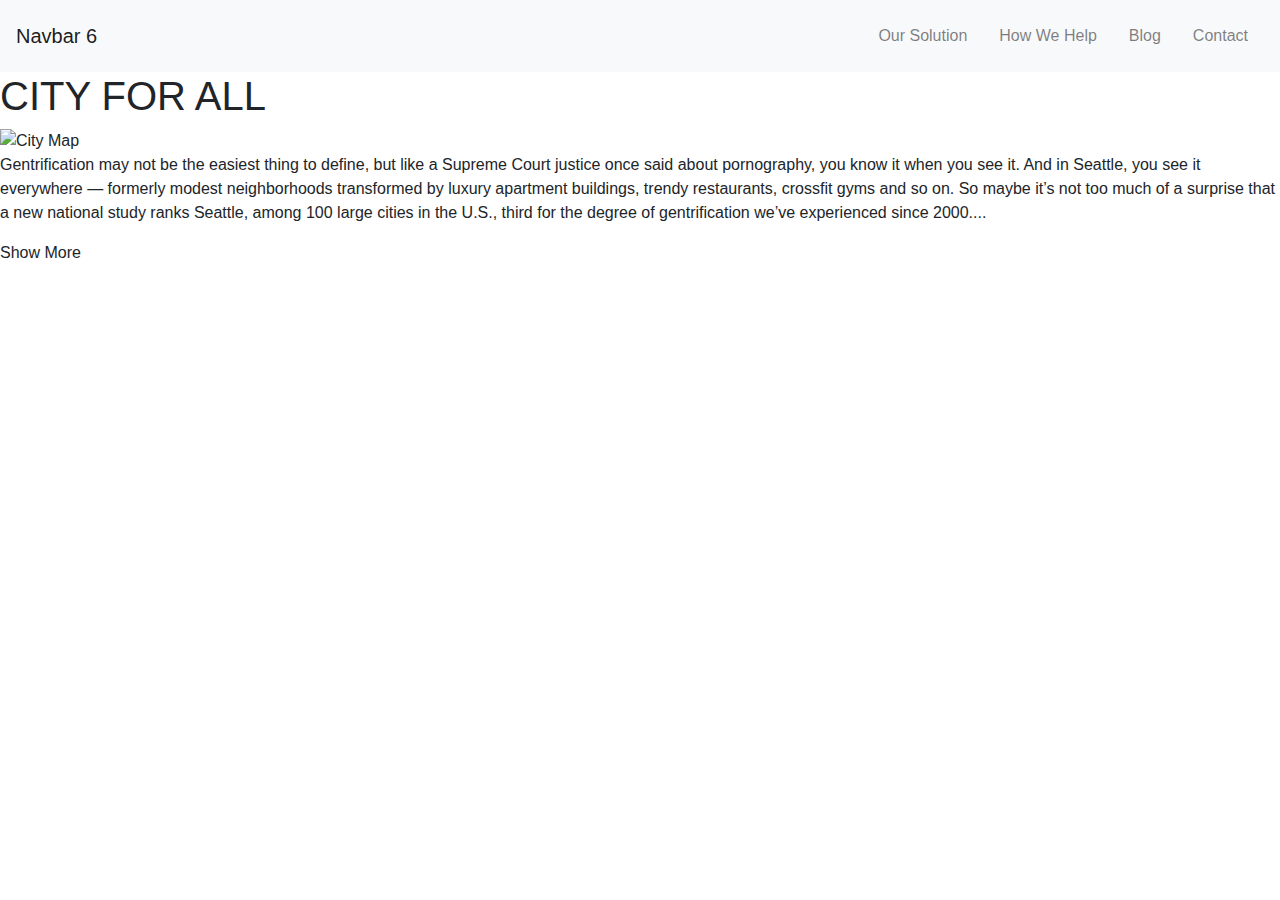
==== html/index.html @ 7afbc508 "Change directory" ====
<!DOCTYPE html>
<html lang="en">
<head>
    <meta charset="UTF-8">
    <meta name="viewport" content="width=device-width, initial-scale=1.0, shrink-to-fit=no">
    <link rel="stylesheet" href="https://stackpath.bootstrapcdn.com/bootstrap/4.3.1/css/bootstrap.min.css" integrity="sha384-ggOyR0iXCbMQv3Xipma34MD+dH/1fQ784/j6cY/iJTQUOhcWr7x9JvoRxT2MZw1T" crossorigin="anonymous">
    <link rel="stylesheet" href="/CSS/globalstyle.css">
    <title>Bootstrap Website</title>
</head>
<body>
    <nav class="navbar navbar-expand-lg navbar-light bg-light">
        <div class="d-flex flex-grow-1">
            <span class="w-100 d-lg-none d-block"><!-- hidden spacer to center brand on mobile --></span>
            <a class="navbar-brand d-none d-lg-inline-block" href="#">
                Navbar 6
            </a>
            <a class="navbar-brand-two mx-auto d-lg-none d-inline-block" href="#">
                <img src="/source/noun_City_2079152.svg" alt="logo">
            </a>
            <div class="w-100 text-right">
                <button class="navbar-toggler" type="button" data-toggle="collapse" data-target="#myNavbar">
                    <span class="navbar-toggler-icon"></span>
                </button>
            </div>
        </div>
        <div class="collapse navbar-collapse flex-grow-1 text-right" id="myNavbar">
            <ul class="navbar-nav ml-auto flex-nowrap">
                <li class="nav-item">
                    <a href="#" class="nav-link m-2 menu-item nav-active">Our Solution</a>
                </li>
                <li class="nav-item">
                    <a href="#" class="nav-link m-2 menu-item">How We Help</a>
                </li>
                <li class="nav-item">
                    <a href="#" class="nav-link m-2 menu-item">Blog</a>
                </li>
                <li class="nav-item">
                    <a href="#" class="nav-link m-2 menu-item">Contact</a>
                </li>
            </ul>
        </div>

        </nav>




    <!-- <nav class="navbar navbar-expand-lg navbar-light bg-light">
        <a class="navbar-brand" href="#"></a>
        <button class="navbar-toggler" type="button" data-toggle="collapse" data-target="#navbarNav" aria-controls="navbarNav" aria-expanded="false" aria-label="Toggle navigation">
          <span class="navbar-toggler-icon"></span>
        </button>
        <div class="collapse navbar-collapse" id="navbarNav">
          <ul class="navbar-nav">
            <li class="nav-item active">
              <a class="nav-link" href="#">Home <span class="sr-only">(current)</span></a>
            </li>
            <li class="nav-item">
              <a class="nav-link" href="#">Features</a>
            </li>
            <li class="nav-item">
              <a class="nav-link" href="#">Pricing</a>
            </li>
            <li class="nav-item">
              <a class="nav-link disabled" href="#" tabindex="-1" aria-disabled="true">Disabled</a>
            </li>
          </ul>
        </div>
      </nav> -->
  
  <div class="content">
  <h1>CITY FOR ALL</h1>
  <img src="/source/isometric city.jpg" alt="City Map" width="600">
  
  
  <div class="one-col-paragraph"><p class="standardText">Gentrification may not be the easiest thing to define, but like a Supreme Court justice once said about pornography, you know it when you see it.

    And in Seattle, you see it everywhere — formerly modest neighborhoods transformed by luxury apartment buildings, trendy restaurants, crossfit gyms and so on.
    
    So maybe it’s not too much of a surprise that a new national study ranks Seattle, among 100 large cities in the U.S., third for the degree of gentrification we’ve experienced since 2000.<span id="points" style="display: inline;">...</span>

    <span id="moreText" style="display: none;">But the study also has a more unexpected finding: The effects of gentrification aren’t as dire as people often think. In fact, on balance, it may do more good than harm.

    That runs counter to the common perception of gentrification, a trend seen in many American cities in recent years. As young professionals, empty-nesters and other more affluent people rediscovered the appeal of city living, they’ve moved into the urban core. That new wealth rapidly changes city neighborhoods, many of which had suffered from decades of blight and population loss.</span></p></div>
  
  <div class="showBtn" id="showMoreBtn"><p>Show More</p></div>
  </div>

<script src="https://code.jquery.com/jquery-3.3.1.slim.min.js" integrity="sha384-q8i/X+965DzO0rT7abK41JStQIAqVgRVzpbzo5smXKp4YfRvH+8abtTE1Pi6jizo" crossorigin="anonymous"></script>
<script src="https://cdnjs.cloudflare.com/ajax/libs/popper.js/1.14.7/umd/popper.min.js" integrity="sha384-UO2eT0CpHqdSJQ6hJty5KVphtPhzWj9WO1clHTMGa3JDZwrnQq4sF86dIHNDz0W1" crossorigin="anonymous"></script>
<script src="https://stackpath.bootstrapcdn.com/bootstrap/4.3.1/js/bootstrap.min.js" integrity="sha384-JjSmVgyd0p3pXB1rRibZUAYoIIy6OrQ6VrjIEaFf/nJGzIxFDsf4x0xIM+B07jRM" crossorigin="anonymous"></script>
<script src="/JS/index.js"></script>
</body>
</html>
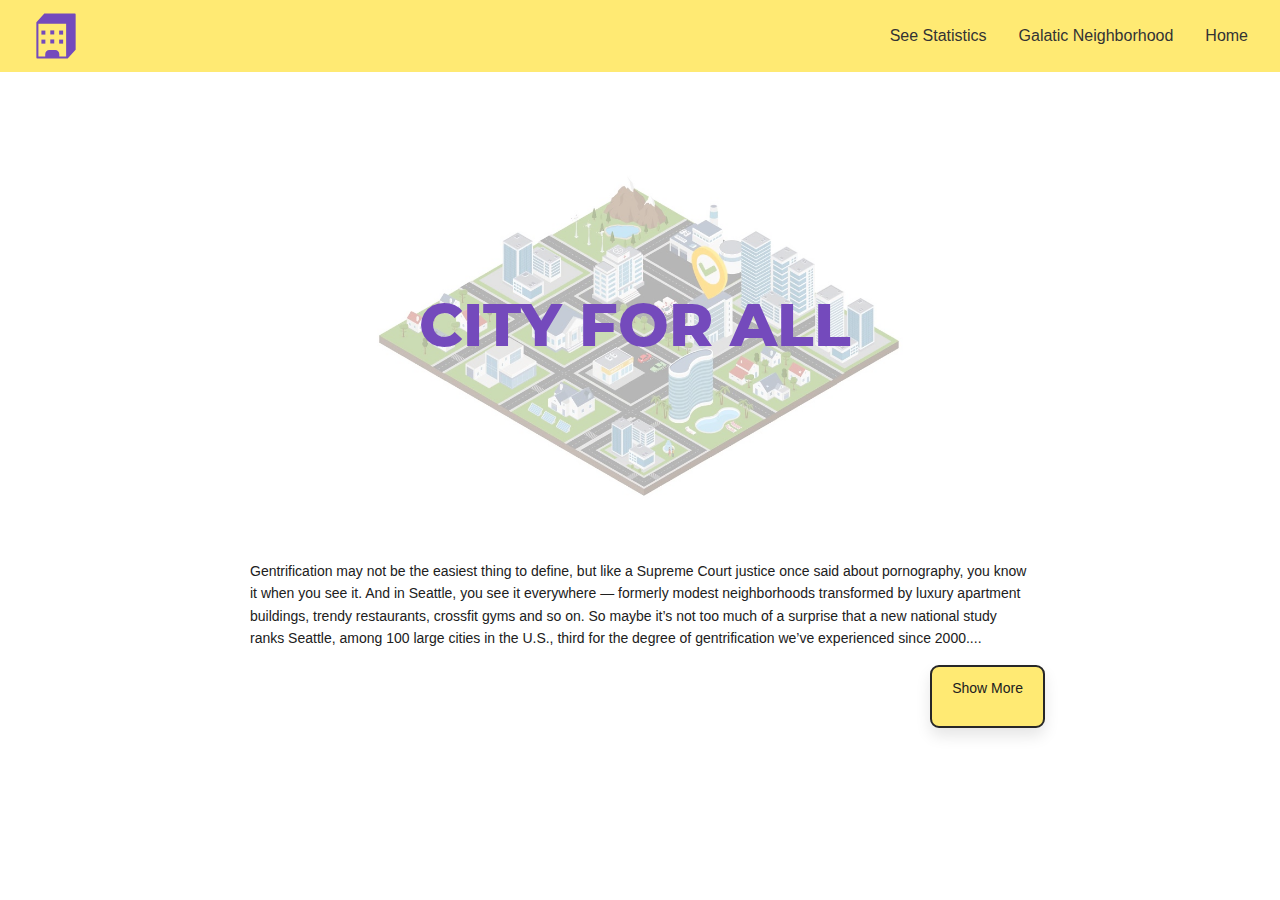
==== commit 095a46fa: "New pages added" ====
--- a/html/index.html
+++ b/html/index.html
@@ -1,94 +1,133 @@
 <!DOCTYPE html>
 <html lang="en">
-<head>
-    <meta charset="UTF-8">
-    <meta name="viewport" content="width=device-width, initial-scale=1.0, shrink-to-fit=no">
-    <link rel="stylesheet" href="https://stackpath.bootstrapcdn.com/bootstrap/4.3.1/css/bootstrap.min.css" integrity="sha384-ggOyR0iXCbMQv3Xipma34MD+dH/1fQ784/j6cY/iJTQUOhcWr7x9JvoRxT2MZw1T" crossorigin="anonymous">
-    <link rel="stylesheet" href="/CSS/globalstyle.css">
-    <title>Bootstrap Website</title>
-</head>
-<body>
+  <head>
+    <meta charset="UTF-8" />
+    <meta
+      name="viewport"
+      content="width=device-width, initial-scale=1.0, shrink-to-fit=no"
+    />
+    <link
+      rel="stylesheet"
+      href="https://stackpath.bootstrapcdn.com/bootstrap/4.3.1/css/bootstrap.min.css"
+      integrity="sha384-ggOyR0iXCbMQv3Xipma34MD+dH/1fQ784/j6cY/iJTQUOhcWr7x9JvoRxT2MZw1T"
+      crossorigin="anonymous"
+    />
+    <link rel="stylesheet" href="/CSS/globalstyle.css" />
+    <link
+      rel="icon"
+      type="image/svg"
+      href="/source/noun_Building Block_1220883.svg">
+      <link rel="preconnect" href="https://fonts.gstatic.com">
+<link href="https://fonts.googleapis.com/css2?family=Montserrat:wght@800&display=swap" rel="stylesheet">
+    <title>City For All</title>
+    
+  </head>
+  <body>
     <nav class="navbar navbar-expand-lg navbar-light bg-light">
-        <div class="d-flex flex-grow-1">
-            <span class="w-100 d-lg-none d-block"><!-- hidden spacer to center brand on mobile --></span>
-            <a class="navbar-brand d-none d-lg-inline-block" href="#">
-                Navbar 6
-            </a>
-            <a class="navbar-brand-two mx-auto d-lg-none d-inline-block" href="#">
-                <img src="/source/noun_City_2079152.svg" alt="logo">
-            </a>
-            <div class="w-100 text-right">
-                <button class="navbar-toggler" type="button" data-toggle="collapse" data-target="#myNavbar">
-                    <span class="navbar-toggler-icon"></span>
-                </button>
-            </div>
+      <div class="d-flex flex-grow-1">
+        <span class="w-100 d-lg-none d-block"
+          ><!-- hidden spacer to center brand on mobile --></span
+        >
+        <a
+            class="navbar-brand d-none d-lg-inline-block"
+            href="/html/index.html"
+            ><img src="/source/noun_Building Block_1220883.svg" width= "40px" alt="logo"
+          /></a>
+        <a class="navbar-brand-two mx-auto d-lg-none d-inline-block" href="#">
+        <div class="w-100 text-right">
+          <button
+            class="navbar-toggler"
+            type="button"
+            data-toggle="collapse"
+            data-target="#myNavbar"
+          >
+            <span class="navbar-toggler-icon"></span>
+          </button>
         </div>
-        <div class="collapse navbar-collapse flex-grow-1 text-right" id="myNavbar">
-            <ul class="navbar-nav ml-auto flex-nowrap">
-                <li class="nav-item">
-                    <a href="#" class="nav-link m-2 menu-item nav-active">Our Solution</a>
-                </li>
-                <li class="nav-item">
-                    <a href="#" class="nav-link m-2 menu-item">How We Help</a>
-                </li>
-                <li class="nav-item">
-                    <a href="#" class="nav-link m-2 menu-item">Blog</a>
-                </li>
-                <li class="nav-item">
-                    <a href="#" class="nav-link m-2 menu-item">Contact</a>
-                </li>
-            </ul>
+      </div>
+      <div
+        class="collapse navbar-collapse flex-grow-1 text-right"
+        id="myNavbar"
+      >
+        <ul class="navbar-nav ml-auto flex-nowrap">
+          <li class="nav-item">
+            <a
+              href="/html/table2.html"
+              class="nav-link m-2 menu-item nav-active"
+              >See Statistics</a
+            >
+          </li>
+          <li class="nav-item">
+            <a href="/html/apod.html" class="nav-link m-2 menu-item"
+              >Galatic Neighborhood</a
+            >
+          </li>
+          <li class="nav-item">
+            <a href="/html/index.html" class="nav-link m-2 menu-item">Home</a>
+          </li>
+        </ul>
+      </div>
+    </nav>
+
+<div class="row justify-content-center">
+    <div class="content">
+      <br>
+      <div class="imgContainer">
+      <div class="centered"><span class="HomePageHeader">CITY FOR ALL</span></p></div>
+      <img src="/source/citymap.jpg" alt="City Map" width="700px" style="opacity: 50%;"/>
+      </div>
+</div>
+      <div class="one-col-paragraph" width="100%">
+        <p class="standardText">
+          Gentrification may not be the easiest thing to define, but like a
+          Supreme Court justice once said about pornography, you know it when
+          you see it. And in Seattle, you see it everywhere — formerly modest
+          neighborhoods transformed by luxury apartment buildings, trendy
+          restaurants, crossfit gyms and so on. So maybe it’s not too much of a
+          surprise that a new national study ranks Seattle, among 100 large
+          cities in the U.S., third for the degree of gentrification we’ve
+          experienced since 2000.<span id="points" style="display: inline"
+            >...</span
+          >
+
+          <span id="moreText" style="display: none"
+            >But the study also has a more unexpected finding: The effects of
+            gentrification aren’t as dire as people often think. In fact, on
+            balance, it may do more good than harm. That runs counter to the
+            common perception of gentrification, a trend seen in many American
+            cities in recent years. As young professionals, empty-nesters and
+            other more affluent people rediscovered the appeal of city living,
+            they’ve moved into the urban core. That new wealth rapidly changes
+            city neighborhoods, many of which had suffered from decades of
+            blight and population loss.</span
+          >
+        </p>
+        <div class="row justify-content-end">
+        <div class="showBtn" id="showMoreBtn"><p>Show More</p></div>
         </div>
+      </div>
+      </div>
 
-        </nav>
+      <div class="BtnContainer" width="100%">
+        
+    </div>
+      
+    <script
+      src="https://code.jquery.com/jquery-3.3.1.slim.min.js"
+      integrity="sha384-q8i/X+965DzO0rT7abK41JStQIAqVgRVzpbzo5smXKp4YfRvH+8abtTE1Pi6jizo"
+      crossorigin="anonymous"
+    ></script>
+    <script
+      src="https://cdnjs.cloudflare.com/ajax/libs/popper.js/1.14.7/umd/popper.min.js"
+      integrity="sha384-UO2eT0CpHqdSJQ6hJty5KVphtPhzWj9WO1clHTMGa3JDZwrnQq4sF86dIHNDz0W1"
+      crossorigin="anonymous"
+    ></script>
+    <script
+      src="https://stackpath.bootstrapcdn.com/bootstrap/4.3.1/js/bootstrap.min.js"
+      integrity="sha384-JjSmVgyd0p3pXB1rRibZUAYoIIy6OrQ6VrjIEaFf/nJGzIxFDsf4x0xIM+B07jRM"
+      crossorigin="anonymous"
+    ></script>
+    <script src="/JS/index.js"></script>
+  </body>
+</html>
 
-
-
-
-    <!-- <nav class="navbar navbar-expand-lg navbar-light bg-light">
-        <a class="navbar-brand" href="#"></a>
-        <button class="navbar-toggler" type="button" data-toggle="collapse" data-target="#navbarNav" aria-controls="navbarNav" aria-expanded="false" aria-label="Toggle navigation">
-          <span class="navbar-toggler-icon"></span>
-        </button>
-        <div class="collapse navbar-collapse" id="navbarNav">
-          <ul class="navbar-nav">
-            <li class="nav-item active">
-              <a class="nav-link" href="#">Home <span class="sr-only">(current)</span></a>
-            </li>
-            <li class="nav-item">
-              <a class="nav-link" href="#">Features</a>
-            </li>
-            <li class="nav-item">
-              <a class="nav-link" href="#">Pricing</a>
-            </li>
-            <li class="nav-item">
-              <a class="nav-link disabled" href="#" tabindex="-1" aria-disabled="true">Disabled</a>
-            </li>
-          </ul>
-        </div>
-      </nav> -->
-  
-  <div class="content">
-  <h1>CITY FOR ALL</h1>
-  <img src="/source/isometric city.jpg" alt="City Map" width="600">
-  
-  
-  <div class="one-col-paragraph"><p class="standardText">Gentrification may not be the easiest thing to define, but like a Supreme Court justice once said about pornography, you know it when you see it.
-
-    And in Seattle, you see it everywhere — formerly modest neighborhoods transformed by luxury apartment buildings, trendy restaurants, crossfit gyms and so on.
-    
-    So maybe it’s not too much of a surprise that a new national study ranks Seattle, among 100 large cities in the U.S., third for the degree of gentrification we’ve experienced since 2000.<span id="points" style="display: inline;">...</span>
-
-    <span id="moreText" style="display: none;">But the study also has a more unexpected finding: The effects of gentrification aren’t as dire as people often think. In fact, on balance, it may do more good than harm.
-
-    That runs counter to the common perception of gentrification, a trend seen in many American cities in recent years. As young professionals, empty-nesters and other more affluent people rediscovered the appeal of city living, they’ve moved into the urban core. That new wealth rapidly changes city neighborhoods, many of which had suffered from decades of blight and population loss.</span></p></div>
-  
-  <div class="showBtn" id="showMoreBtn"><p>Show More</p></div>
-  </div>
-
-<script src="https://code.jquery.com/jquery-3.3.1.slim.min.js" integrity="sha384-q8i/X+965DzO0rT7abK41JStQIAqVgRVzpbzo5smXKp4YfRvH+8abtTE1Pi6jizo" crossorigin="anonymous"></script>
-<script src="https://cdnjs.cloudflare.com/ajax/libs/popper.js/1.14.7/umd/popper.min.js" integrity="sha384-UO2eT0CpHqdSJQ6hJty5KVphtPhzWj9WO1clHTMGa3JDZwrnQq4sF86dIHNDz0W1" crossorigin="anonymous"></script>
-<script src="https://stackpath.bootstrapcdn.com/bootstrap/4.3.1/js/bootstrap.min.js" integrity="sha384-JjSmVgyd0p3pXB1rRibZUAYoIIy6OrQ6VrjIEaFf/nJGzIxFDsf4x0xIM+B07jRM" crossorigin="anonymous"></script>
-<script src="/JS/index.js"></script>
-</body>
-</html>--- a/CSS/globalstyle.css
+++ b/CSS/globalstyle.css
@@ -0,0 +1,170 @@
+
+@font-face{
+    font-family: "Montserrat";
+    src: url(/Montserrat/Montserrat-ExtraBold.ttf);
+    font-weight: 800;
+}
+
+
+
+.row.justify-content-center {
+padding: 30px 5px;
+}
+.HomePageHeader {
+  font-family: "Montserrat";
+  font-weight: 800;
+  font-size: 60px;
+  color:#744ABC;
+  text-align: center;
+}
+
+.imgContainer {
+  position: relative;
+}
+
+.centered {
+  position: absolute;
+  top: 50%;
+  left: 37%;
+  transform: translate(-30%, -50%);
+  z-index: 100;
+  word-wrap: normal;
+}
+
+
+
+
+.navbar-brand {
+  margin-left: 20px;
+
+}
+.filterContainer {
+  padding: 20px 10px;
+  /* border: 1px solid #d6d6d6; */
+  background-color: rgb(255, 255, 255);
+  border-radius: 12px;
+}
+
+.selectContainer {
+    padding: 10px 7px;
+    background-color: #ead0ec;
+  }
+
+
+p {
+  color: rgb(32, 32, 32);
+  font-size: 14px;
+  line-height: 1.4rem;
+}
+h1 {
+  font-size: 40px;
+  color: #744ABC;
+  font-family: sans-serif;
+  font-weight: 900;
+  text-align: left;
+}
+
+.mainContainer {
+  margin: 20px 20px;
+}
+
+.bg-light {
+  background-color: #ffea73 !important;
+}
+
+.navbar-light .navbar-nav .nav-link {
+  color: #333;
+}
+
+.content {
+  padding: 10px 30px;
+}
+.BtnContainer {
+  display: inline;
+  width: 100%;
+}
+  .showBtn {
+    padding: 10px 20px;
+    border: 2px rgb(39, 39, 39) solid;
+    background-color: #ffea73;
+    border-radius: 9px;
+    box-shadow: 0px 8px 15px rgba(0, 0, 0, 0.1);
+    cursor: pointer;
+    display: inline-block;
+  }
+  .one-col-paragraph {
+    margin: 20px 0px;
+    max-width: 60%;
+    display: inline-block;
+  }
+
+/*   .standardText {
+    font-size: 14px;
+    font-family: Arial, Helvetica, sans-serif;
+    line-height: 1.4rem;
+    color: #333;
+  } */
+
+  /* th {
+    padding: 10px 20px;
+  }
+  td {
+    padding: 7px 20px;
+  }
+  thead {
+    text-align: left;
+  } */
+  #filterBtn {
+    border: 1px #333 solid;
+    display: inline-block;
+    padding: 7px 16px 7px 16px;
+    border-radius: 8px;
+  }
+
+
+  
+
+
+  /*Bootstrap table CSS*/
+
+.table-responsive-stack tr {
+  display: -webkit-box;
+  display: -ms-flexbox;
+  display: flex;
+  -webkit-box-orient: horizontal;
+  -webkit-box-direction: normal;
+      -ms-flex-direction: row;
+          flex-direction: row;
+}
+
+
+.table-responsive-stack td,
+.table-responsive-stack th {
+   display:block;
+/*flex-grow | flex-shrink | flex-basis*/
+   -ms-flex: 1 1 auto;
+    flex: 1 1 auto;
+}
+
+.table-responsive-stack .table-responsive-stack-thead {
+   font-weight: bold;
+  }
+  
+
+@media screen and (max-width: 768px) {
+   .table-responsive-stack tr {
+      -webkit-box-orient: vertical;
+      -webkit-box-direction: normal;
+          -ms-flex-direction: column;
+              flex-direction: column;
+      border-bottom: 3px solid #ccc;
+      display:block;
+   }
+  }
+
+/* @media (min-width: 400px)
+.container {
+    max-width: 1200px 
+} */
+
+
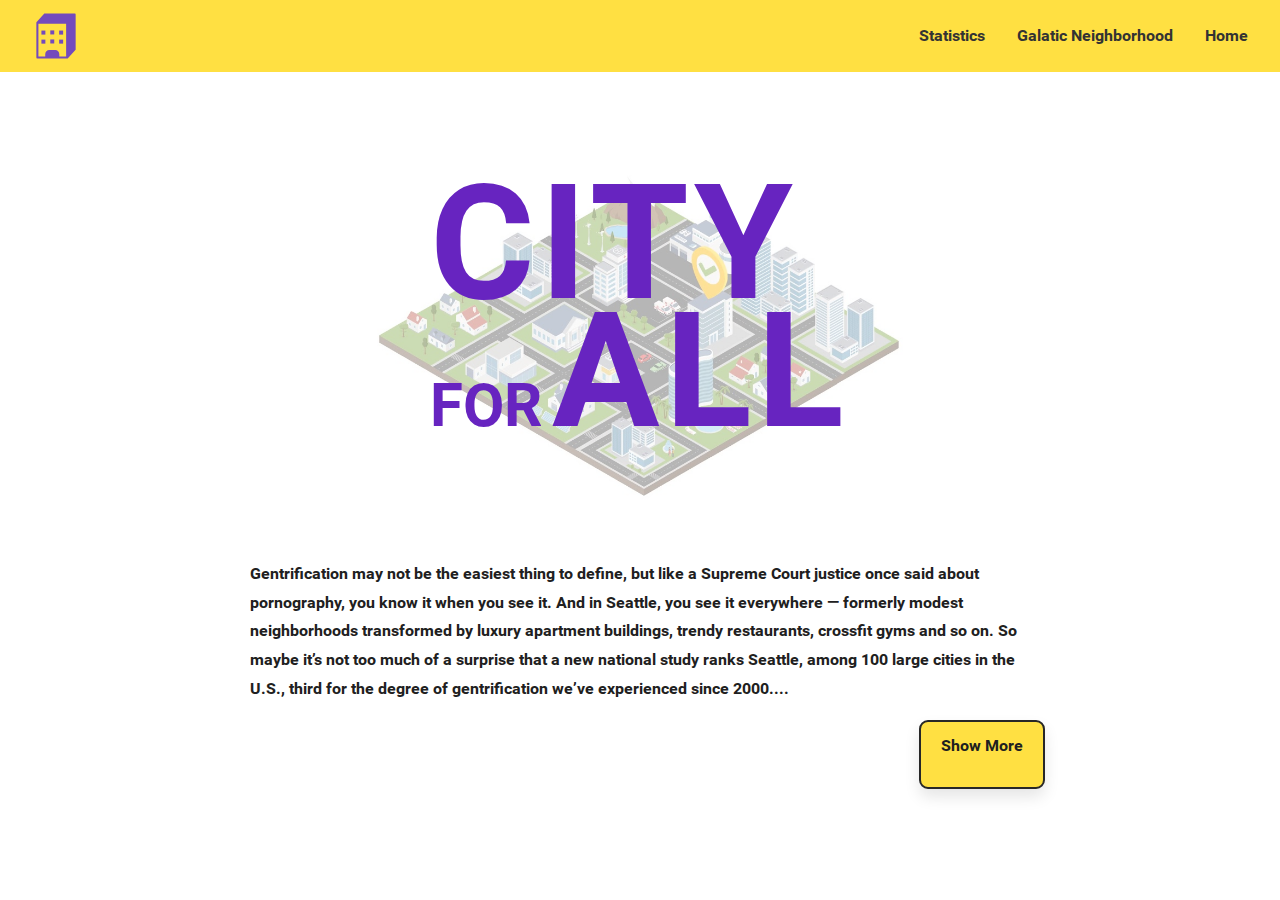
==== commit fb0adca6: "CSS styling improved" ====
--- a/html/index.html
+++ b/html/index.html
@@ -54,7 +54,7 @@
             <a
               href="/html/table2.html"
               class="nav-link m-2 menu-item nav-active"
-              >See Statistics</a
+              >Statistics</a
             >
           </li>
           <li class="nav-item">
@@ -73,7 +73,7 @@
     <div class="content">
       <br>
       <div class="imgContainer">
-      <div class="centered"><span class="HomePageHeader">CITY FOR ALL</span></p></div>
+      <div class="centered"><span class="HomePageHeader">CITY <span class="for">FOR</span>ALL</span></p></div>
       <img src="/source/citymap.jpg" alt="City Map" width="700px" style="opacity: 50%;"/>
       </div>
 </div>
--- a/CSS/globalstyle.css
+++ b/CSS/globalstyle.css
@@ -3,21 +3,42 @@
     font-family: "Montserrat";
     src: url(/Montserrat/Montserrat-ExtraBold.ttf);
     font-weight: 800;
-}
-
-
+  }
+
+@font-face{
+    font-family: "Roboto";
+    src: url(/Roboto/Roboto-Bold.ttf);
+    font-weight:700;
+}
+
+
+
+.custom-control-label::before, 
+.custom-control-label::after {
+top: .8rem;
+width: 2rem;
+height: 2rem;
+}
 
 .row.justify-content-center {
 padding: 30px 5px;
 }
 .HomePageHeader {
-  font-family: "Montserrat";
-  font-weight: 800;
+  font-family: "Roboto";
+  font-weight: 700;
+  font-size: 160px;
+  color:#6724c0;
+  text-align: center;
+  letter-spacing: 0.3rem;
+  line-height: 80%;
+  
+}
+
+.for {
   font-size: 60px;
-  color:#744ABC;
-  text-align: center;
-}
-
+  letter-spacing: 0rem;
+  margin-right: 10px;
+}
 .imgContainer {
   position: relative;
 }
@@ -26,19 +47,22 @@
   position: absolute;
   top: 50%;
   left: 37%;
-  transform: translate(-30%, -50%);
+  transform: translate(-27%, -50%);
   z-index: 100;
   word-wrap: normal;
 }
 
-
-
+#datePickerNeighbor {
+  flex-direction: row;
+  justify-content: flex-end;
+}
 
 .navbar-brand {
   margin-left: 20px;
 
 }
 .filterContainer {
+  margin: 2px 2px;
   padding: 20px 10px;
   /* border: 1px solid #d6d6d6; */
   background-color: rgb(255, 255, 255);
@@ -46,22 +70,31 @@
 }
 
 .selectContainer {
-    padding: 10px 7px;
+    margin: 0px 20px;
+    padding: 2px 2px;
     background-color: #ead0ec;
-  }
-
-
+    border-radius: 16px;
+  }
+
+#datePicker { 
+  margin-left: 8px;
+  border-radius: 8px;
+  border: 1px solid #333;
+  padding: 5px 16px 6px 16px;
+}
 p {
   color: rgb(32, 32, 32);
-  font-size: 14px;
-  line-height: 1.4rem;
-}
+  font-size: 16px;
+  line-height: 1.8rem;
+}
+
 h1 {
   font-size: 40px;
-  color: #744ABC;
-  font-family: sans-serif;
-  font-weight: 900;
+  color: #6724c0;
+  font-family: 'Roboto';
+  font-weight: 700;
   text-align: left;
+  letter-spacing: 0.15rem;
 }
 
 .mainContainer {
@@ -69,7 +102,7 @@
 }
 
 .bg-light {
-  background-color: #ffea73 !important;
+  background-color: #ffe042 !important;
 }
 
 .navbar-light .navbar-nav .nav-link {
@@ -79,6 +112,8 @@
 .content {
   padding: 10px 30px;
 }
+
+
 .BtnContainer {
   display: inline;
   width: 100%;
@@ -86,11 +121,11 @@
   .showBtn {
     padding: 10px 20px;
     border: 2px rgb(39, 39, 39) solid;
-    background-color: #ffea73;
+    background-color: #ffe042;
     border-radius: 9px;
     box-shadow: 0px 8px 15px rgba(0, 0, 0, 0.1);
     cursor: pointer;
-    display: inline-block;
+    display: inline;
   }
   .one-col-paragraph {
     margin: 20px 0px;
@@ -98,22 +133,7 @@
     display: inline-block;
   }
 
-/*   .standardText {
-    font-size: 14px;
-    font-family: Arial, Helvetica, sans-serif;
-    line-height: 1.4rem;
-    color: #333;
-  } */
-
-  /* th {
-    padding: 10px 20px;
-  }
-  td {
-    padding: 7px 20px;
-  }
-  thead {
-    text-align: left;
-  } */
+
   #filterBtn {
     border: 1px #333 solid;
     display: inline-block;
@@ -122,37 +142,43 @@
   }
 
 
+
+
+
+/* .table-responsive-stack tr {
   
-
-
-  /*Bootstrap table CSS*/
-
-.table-responsive-stack tr {
   display: -webkit-box;
   display: -ms-flexbox;
   display: flex;
+  flex-basis: fit-content;
   -webkit-box-orient: horizontal;
   -webkit-box-direction: normal;
       -ms-flex-direction: row;
           flex-direction: row;
+          
 }
 
 
 .table-responsive-stack td,
 .table-responsive-stack th {
    display:block;
-/*flex-grow | flex-shrink | flex-basis*/
+     flex-basis: auto;
+
    -ms-flex: 1 1 auto;
     flex: 1 1 auto;
 }
 
 .table-responsive-stack .table-responsive-stack-thead {
+    flex-basis: auto;
+
    font-weight: bold;
   }
   
 
 @media screen and (max-width: 768px) {
    .table-responsive-stack tr {
+       flex-basis: auto;
+
       -webkit-box-orient: vertical;
       -webkit-box-direction: normal;
           -ms-flex-direction: column;
@@ -160,11 +186,69 @@
       border-bottom: 3px solid #ccc;
       display:block;
    }
-  }
-
-/* @media (min-width: 400px)
-.container {
-    max-width: 1200px 
-} */
-
-
+  } */
+
+@media screen and (max-width: 575px) {
+.table-xs-responsive th, .table-xs-responsive td {
+    width: 100% !important;
+    display: block !important;
+    box-sizing:border-box;
+}
+}
+
+@media screen and (max-width: 767px) {
+.row.justify-content-center {
+    padding: 15px 10px;
+}
+.filterContainer {
+  margin: 2px 2px;
+  padding: 5px 10px;
+  /* border: 1px solid #d6d6d6; */
+  background-color: #ead0ec;
+  border-radius: 12px;
+}
+.table.table-sm-responsive th, .table.table-sm-responsive td {
+    width: 100% !important;
+    display: block !important;
+    box-sizing:border-box;
+}
+
+.row {
+    display: -ms-flexbox;
+    display: flex;
+    -ms-flex-wrap: wrap;
+    flex-wrap: wrap;
+    margin-right: 15px;
+    margin-left: 15px;
+    margin-top: 5px;
+    margin-bottom: 5px;
+}
+
+.col-md {
+    padding-right: 0px;
+    padding-left: 0px;
+    margin-top: 5px;
+    margin-bottom: 5px;
+}
+
+.form-check {
+  padding-left: 0rem;
+}
+}
+
+@media screen and (max-width: 992px) {
+.table.table-sm-responsive th, .table.table-sm-responsive td {
+    width: 100% !important;
+    display: block !important;
+    box-sizing:border-box;
+}
+}
+
+@media screen and (max-width: 1200px) {
+.table.table-sm-responsive th, .table.table-sm-responsive td {
+    width: 100% !important;
+    display: block !important;
+    box-sizing:border-box;
+}
+}
+
